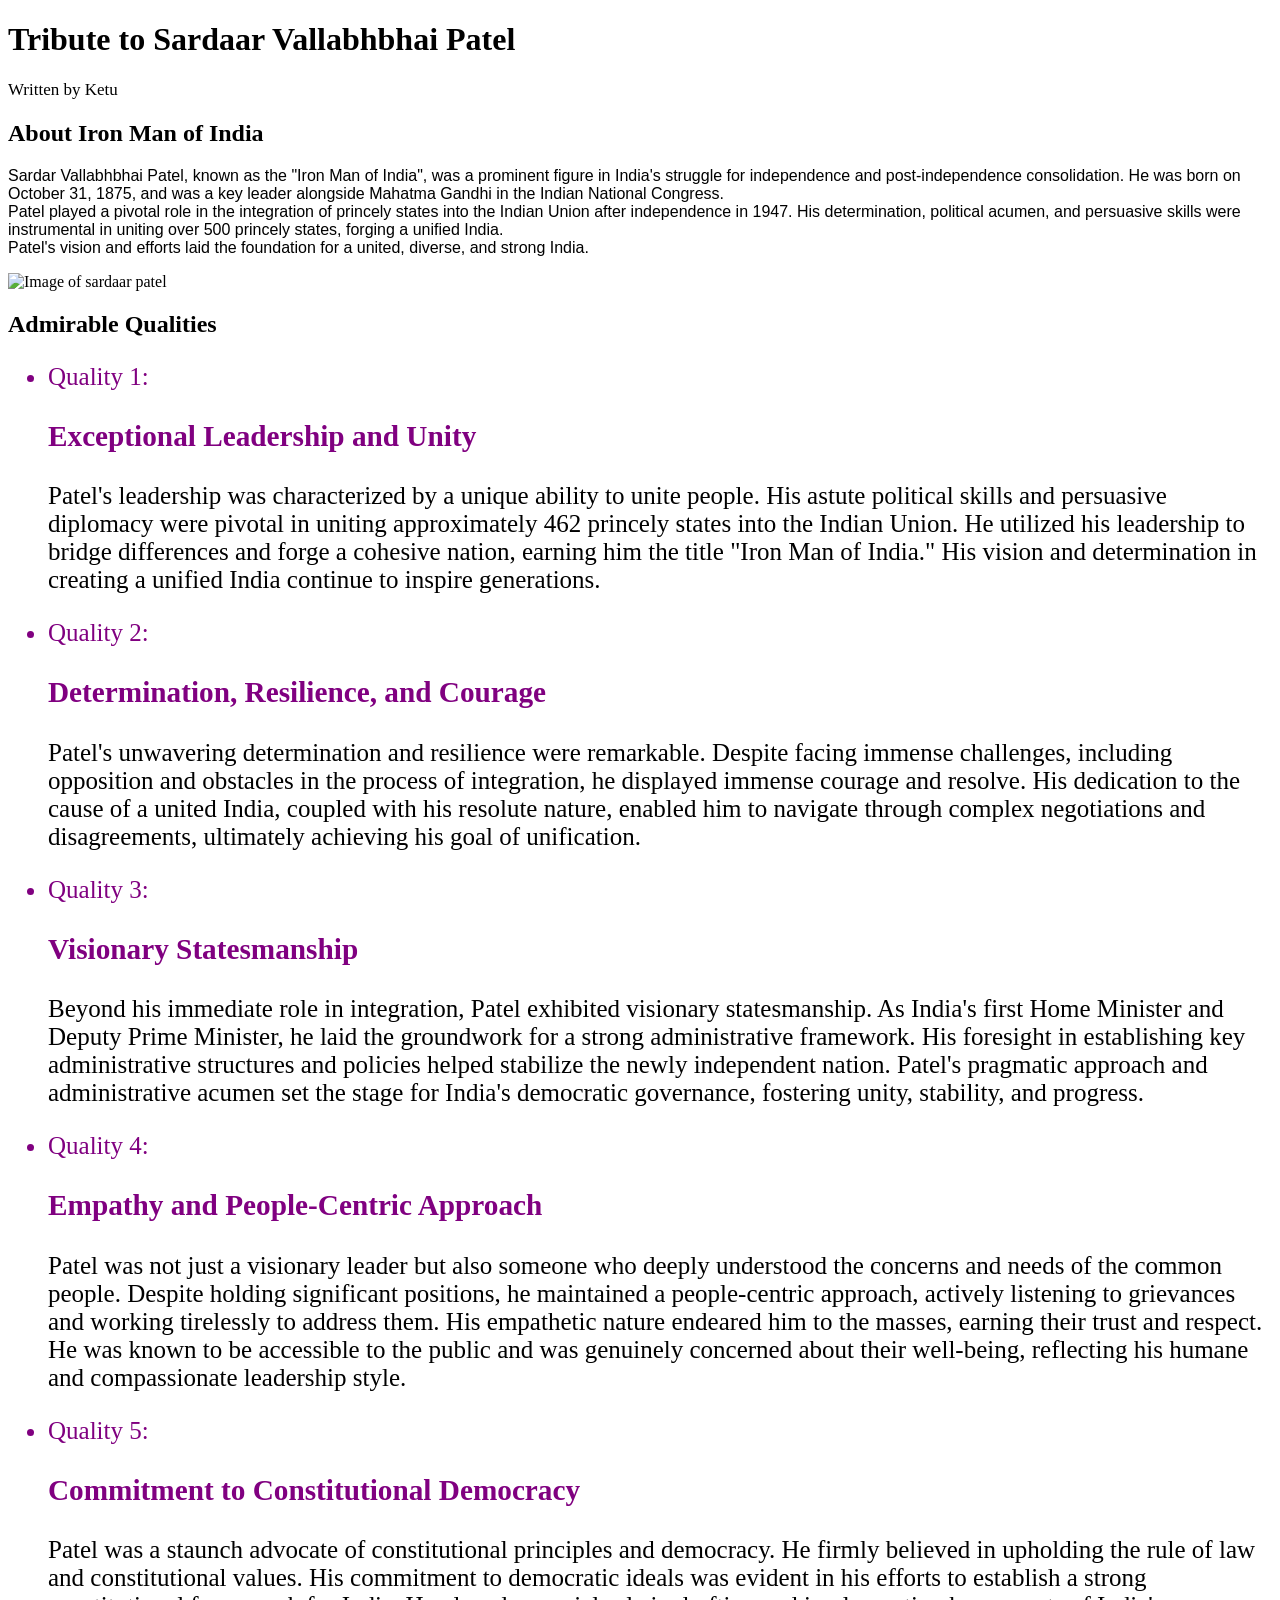
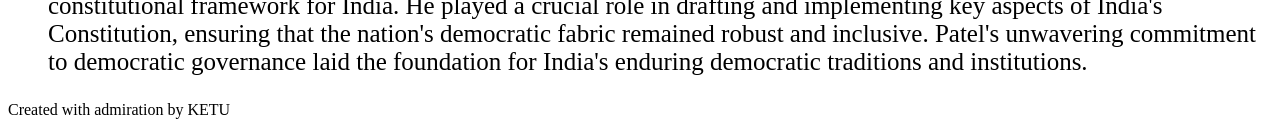
==== index.html @ fde8ad53 "Rename L2task1/index.html to index.html" ====
<!doctype html>
<html lang="en"> 
 <head> 
  <meta charset="UTF-8"> 
  <title>Tribute to Someone Special</title> 
  <link rel="stylesheet" href="styles.css"> 
 </head> 
 <body> 
  <header> 
   <h1>Tribute to Sardaar Vallabhbhai Patel</h1> 
   <p style="font-size: 17px;">Written by Ketu</p> 
  </header> 
  <main> 
   <section class="intro"> 
    <h2 style = "background-image: url('https://cdn.pixabay.com/photo/2017/03/25/17/55/colorful-2174045_1280.png');">About Iron Man of India</h2> 
    <p style="font-family: Arial, sans-serif; color: black;">Sardar Vallabhbhai Patel, known as the "Iron Man of India", was a prominent figure in India's struggle for independence and post-independence consolidation. He was born on October 31, 1875, and was a key leader alongside Mahatma Gandhi in the Indian National Congress. <br> Patel played a pivotal role in the integration of princely states into the Indian Union after independence in 1947. His determination, political acumen, and persuasive skills were instrumental in uniting over 500 princely states, forging a unified India.<br>Patel's vision and efforts laid the foundation for a united, diverse, and strong India. </p> 
   </section> 
   <section class="image"> 
    <img src="sp.jpg" alt="Image of sardaar patel"> 
   </section> 
   <section class="qualities"> 
    <h2>Admirable Qualities</h2> 
    <ul style="font-size: 25px;"> 
     <li style="color: #800080;">Quality 1:<h3>Exceptional Leadership and Unity</h3></li> 
     <p>Patel's leadership was characterized by a unique ability to unite people. His astute political skills and persuasive diplomacy were pivotal in uniting approximately 462 princely states into the Indian Union. He utilized his leadership to bridge differences and forge a cohesive nation, earning him the title "Iron Man of India." His vision and determination in creating a unified India continue to inspire generations.</p> 
     <li style="color: #800080;">Quality 2:<h3>Determination, Resilience, and Courage </h3></li> 
     <p>Patel's unwavering determination and resilience were remarkable. Despite facing immense challenges, including opposition and obstacles in the process of integration, he displayed immense courage and resolve. His dedication to the cause of a united India, coupled with his resolute nature, enabled him to navigate through complex negotiations and disagreements, ultimately achieving his goal of unification.</p> 
     <li style="color: #800080;">Quality 3:<h3>Visionary Statesmanship</h3></li> 
     <p>Beyond his immediate role in integration, Patel exhibited visionary statesmanship. As India's first Home Minister and Deputy Prime Minister, he laid the groundwork for a strong administrative framework. His foresight in establishing key administrative structures and policies helped stabilize the newly independent nation. Patel's pragmatic approach and administrative acumen set the stage for India's democratic governance, fostering unity, stability, and progress.</p> 
     <li style="color: #800080;">Quality 4:<h3>Empathy and People-Centric Approach</h3></li> 
     <p>Patel was not just a visionary leader but also someone who deeply understood the concerns and needs of the common people. Despite holding significant positions, he maintained a people-centric approach, actively listening to grievances and working tirelessly to address them. His empathetic nature endeared him to the masses, earning their trust and respect. He was known to be accessible to the public and was genuinely concerned about their well-being, reflecting his humane and compassionate leadership style.</p> 
     <li style="color: #800080;">Quality 5:<h3>Commitment to Constitutional Democracy</h3></li> 
     <p>Patel was a staunch advocate of constitutional principles and democracy. He firmly believed in upholding the rule of law and constitutional values. His commitment to democratic ideals was evident in his efforts to establish a strong constitutional framework for India. He played a crucial role in drafting and implementing key aspects of India's Constitution, ensuring that the nation's democratic fabric remained robust and inclusive. Patel's unwavering commitment to democratic governance laid the foundation for India's enduring democratic traditions and institutions.</p> 
    </ul> 
   </section> 
  </main> 
  <footer> 
   <p>Created with admiration by KETU </p> 
  </footer> 
 </body>
  </html>
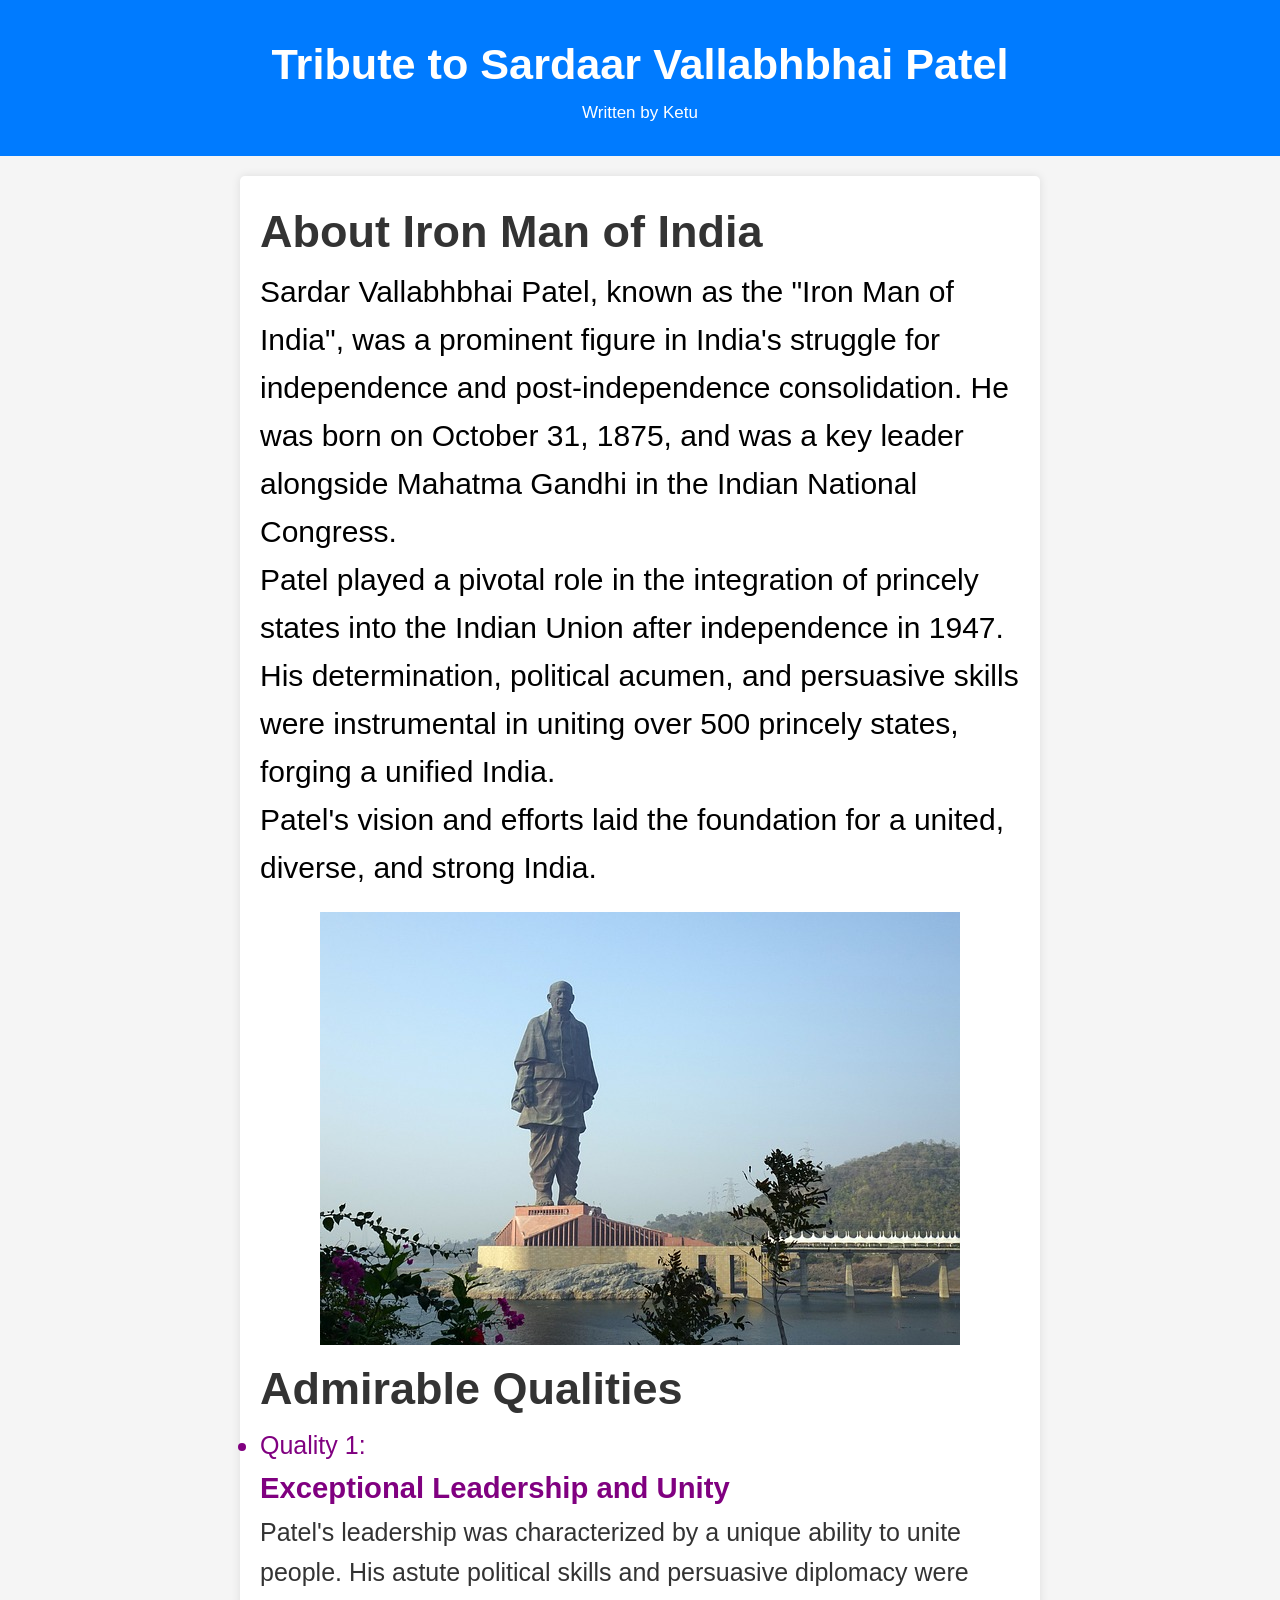
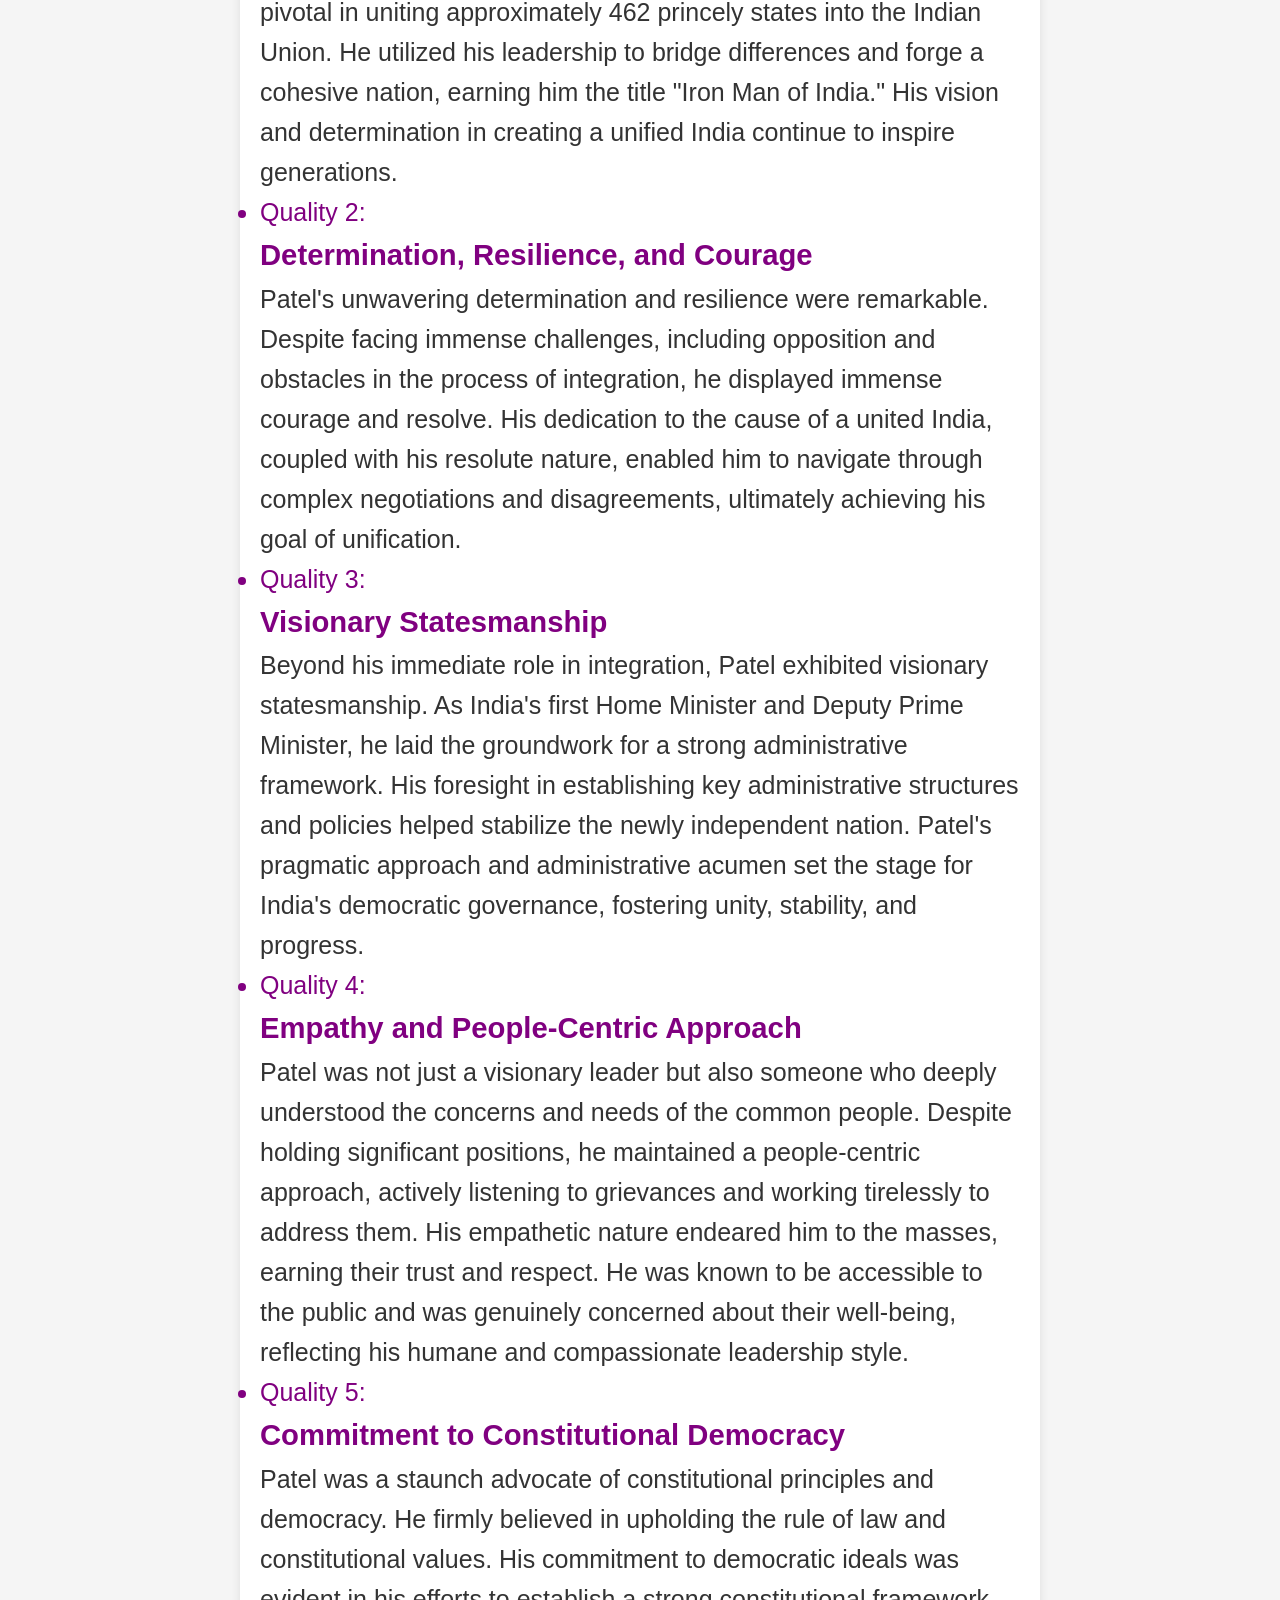
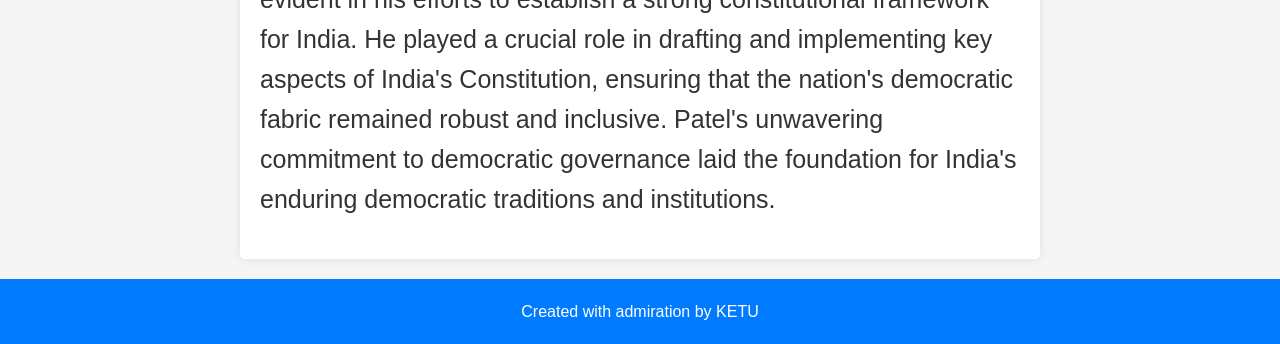
==== commit 65b35c07: "Update index.html" ====
--- a/index.html
+++ b/index.html
@@ -3,7 +3,7 @@
  <head> 
   <meta charset="UTF-8"> 
   <title>Tribute to Someone Special</title> 
-  <link rel="stylesheet" href="styles.css"> 
+  <link rel="stylesheet" href="style.css"> 
  </head> 
  <body> 
   <header> 
--- a/style.css
+++ b/style.css
@@ -0,0 +1,58 @@
+* {
+  margin: 0; 
+  padding: 0;
+  box-sizing: border-box;
+}
+
+body {
+  font-family: Arial, sans-serif;
+  background-color: #f5f5f5;
+  color: #333;
+  line-height: 1.6;
+  margin: 0;
+  box-shadow: 0 0 40px 20px rgba(255, 0, 0, 0.5), 
+              0 0 60px 30px rgba(0, 255, 0, 0.5), 
+              0 0 80px 40px rgba(0, 0, 255, 0.5);
+}
+
+header {
+  text-align: center;
+  background-color: #007bff;
+  color: #fff;
+  padding: 30px;
+}
+
+h1 {
+  font-size: 2.7em;
+}
+
+main {
+  max-width: 800px;
+  margin: 20px auto;
+  padding: 20px;
+  background-color: #fff;
+  border-radius: 5px;
+  box-shadow: 0 0 10px rgba(0, 0, 0, 0.1);
+}
+
+.intro,
+.qualities {
+  margin-bottom: 20px;
+  font-size: 30px;
+}
+
+.image {
+  text-align: center;
+}
+
+img {
+  max-width: 100%;
+  height: auto;
+}
+
+footer {
+  text-align: center;
+  padding: 20px;
+  background-color: #007bff;
+  color: #fff;
+}
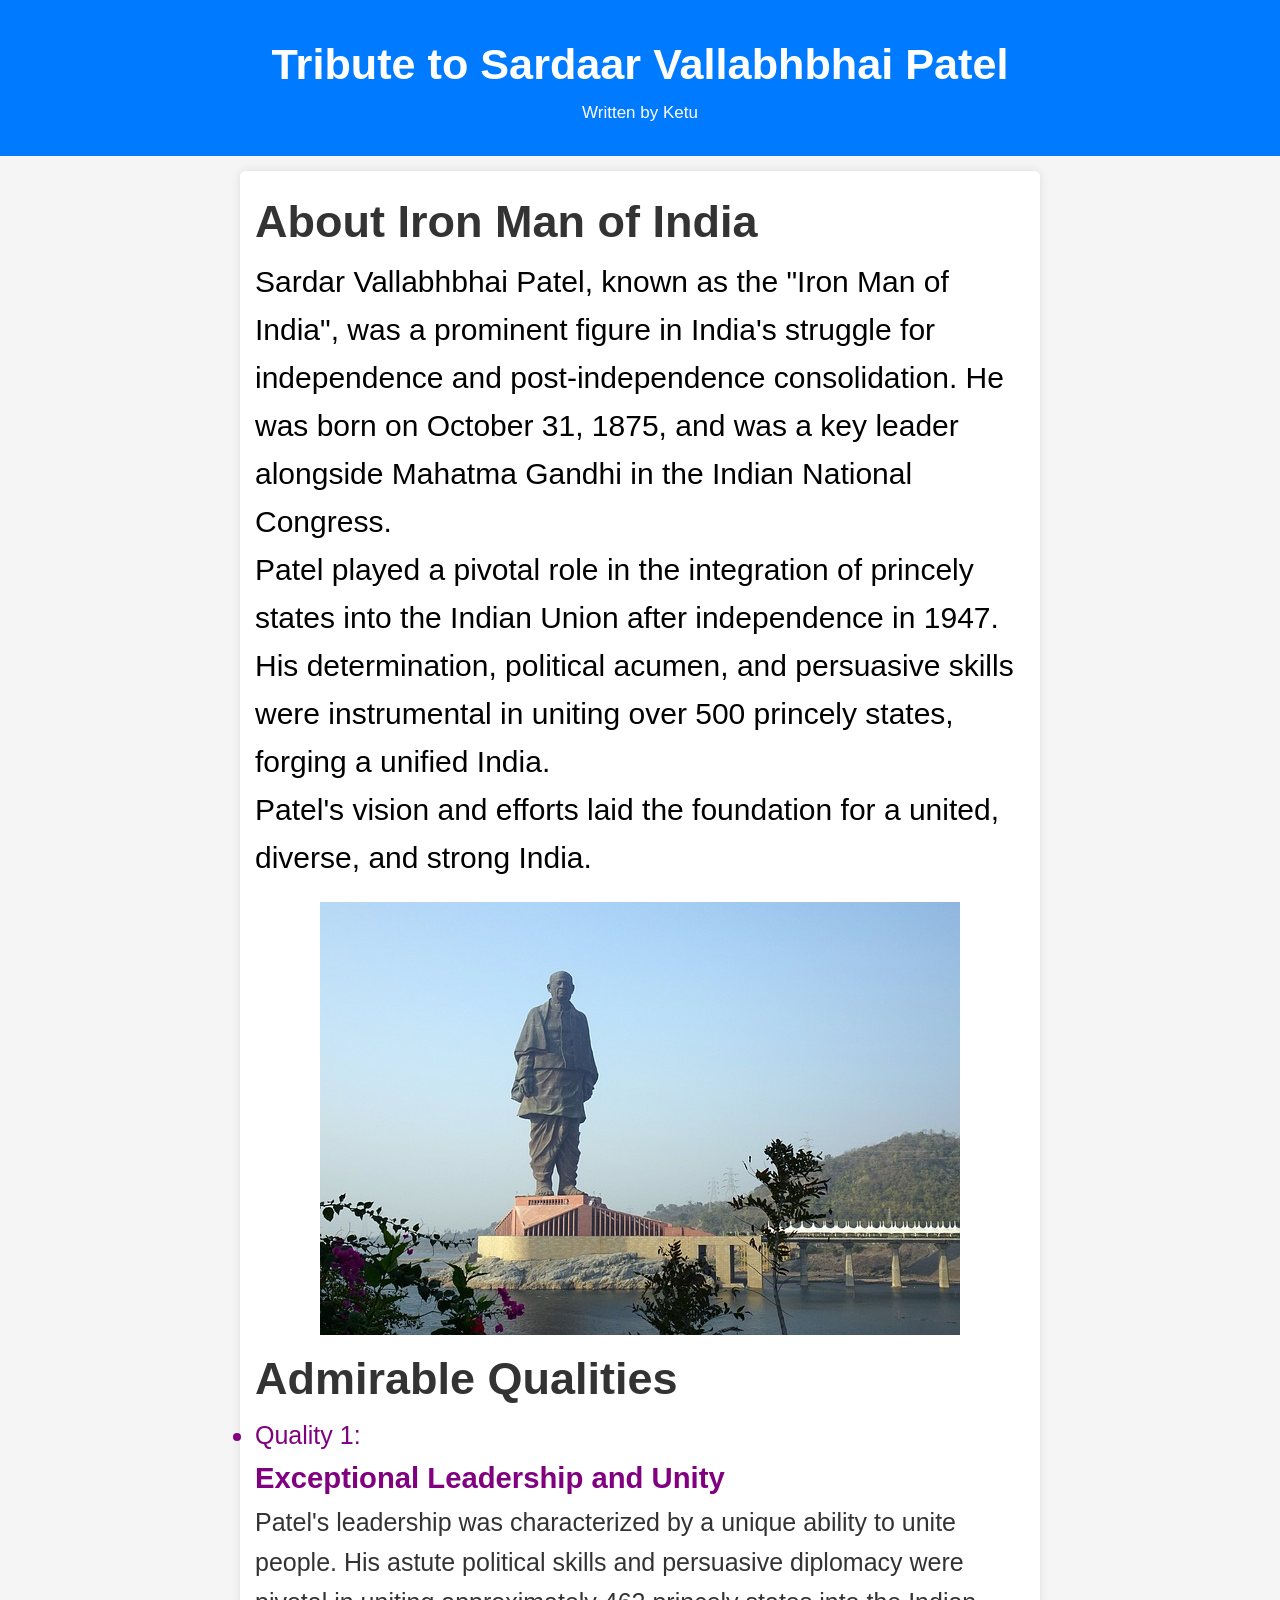
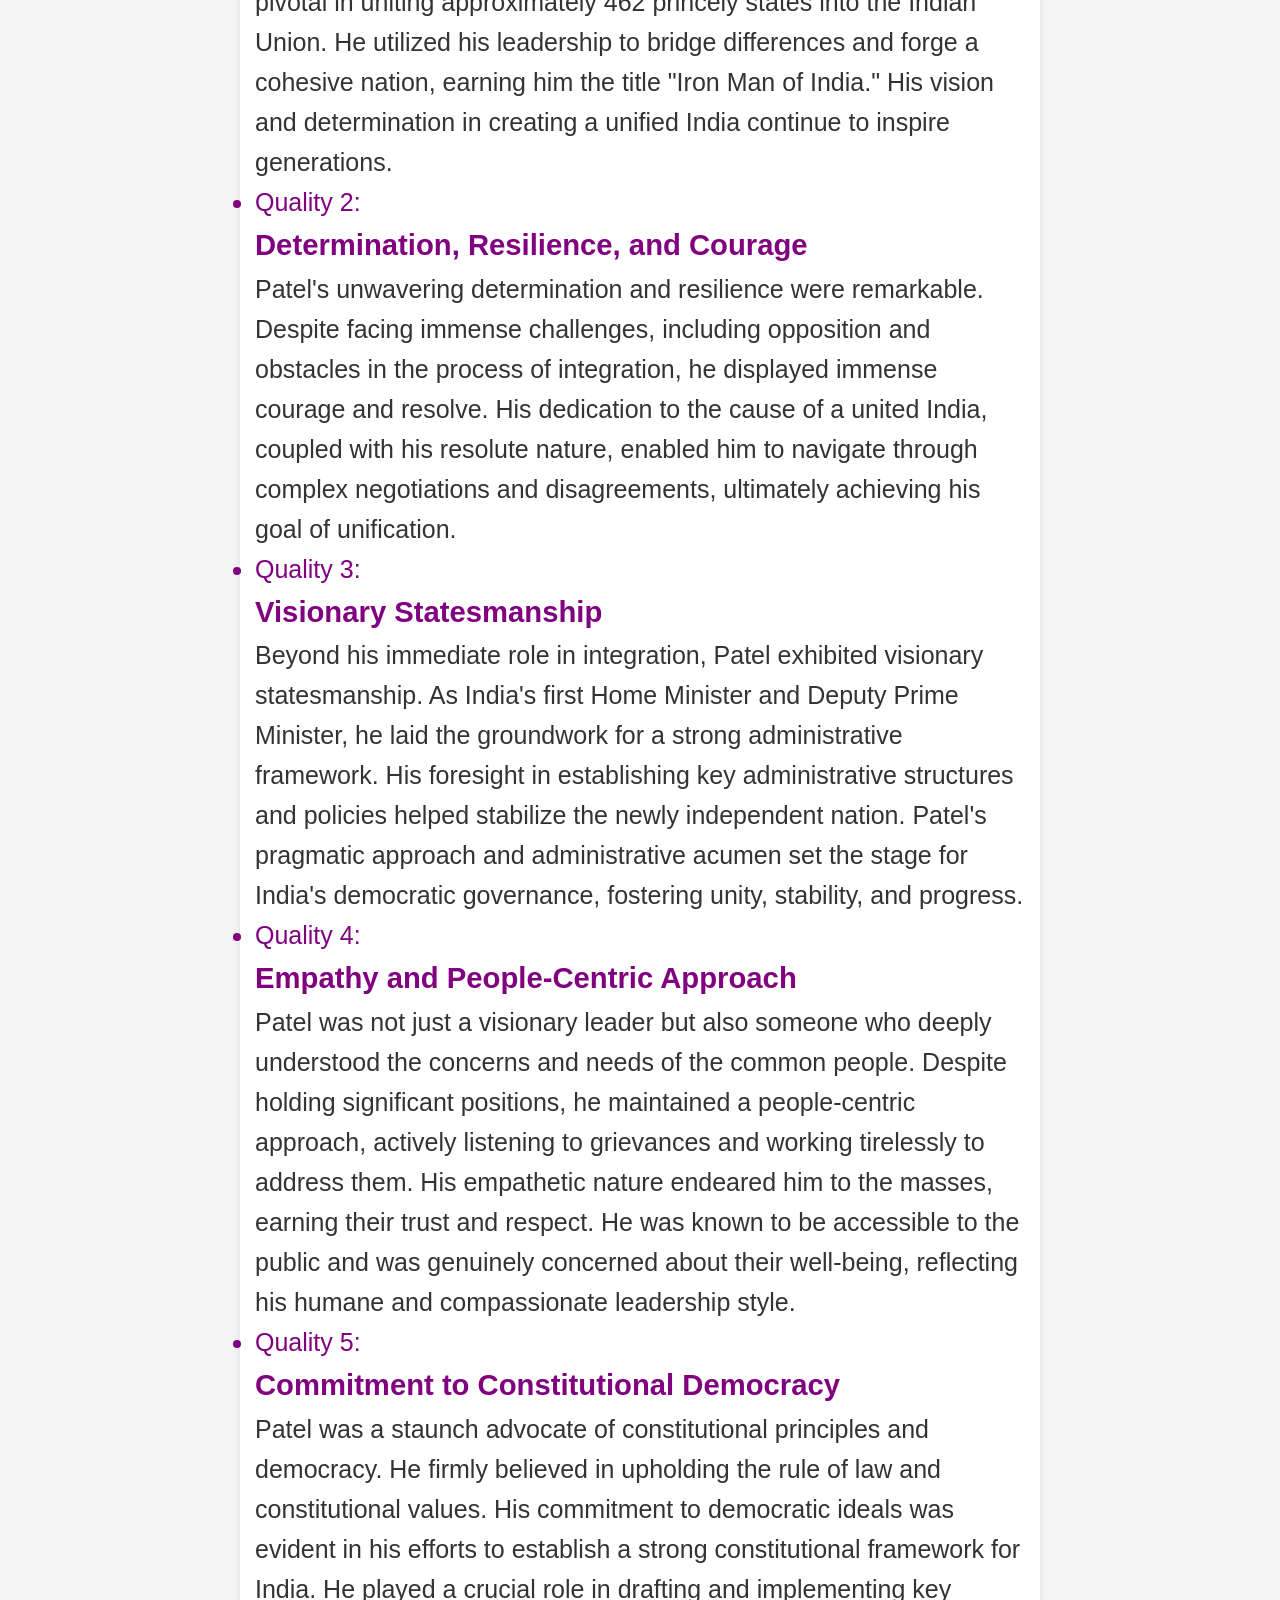
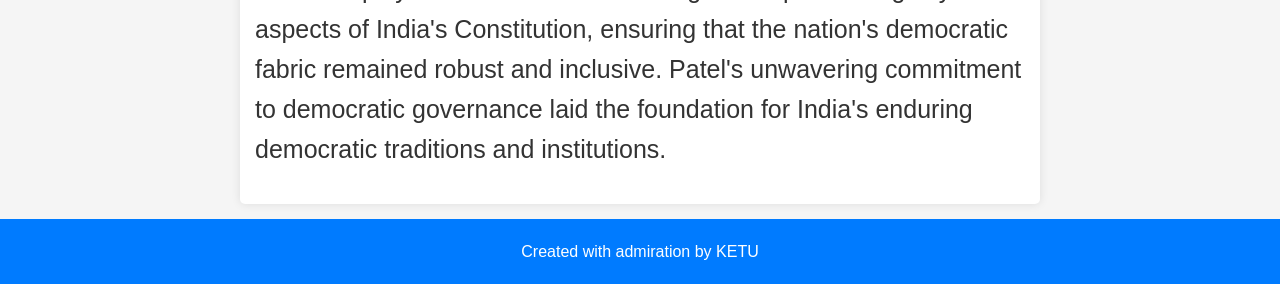
==== commit c7f5df81: "Update index.html" ====
--- a/index.html
+++ b/index.html
@@ -2,7 +2,7 @@
 <html lang="en"> 
  <head> 
   <meta charset="UTF-8"> 
-  <title>Tribute to Someone Special</title> 
+  <title>Tribute</title> 
   <link rel="stylesheet" href="style.css"> 
  </head> 
  <body> 
--- a/style.css
+++ b/style.css
@@ -28,8 +28,8 @@
 
 main {
   max-width: 800px;
-  margin: 20px auto;
-  padding: 20px;
+  margin: 15px auto;
+  padding: 15px;
   background-color: #fff;
   border-radius: 5px;
   box-shadow: 0 0 10px rgba(0, 0, 0, 0.1);
